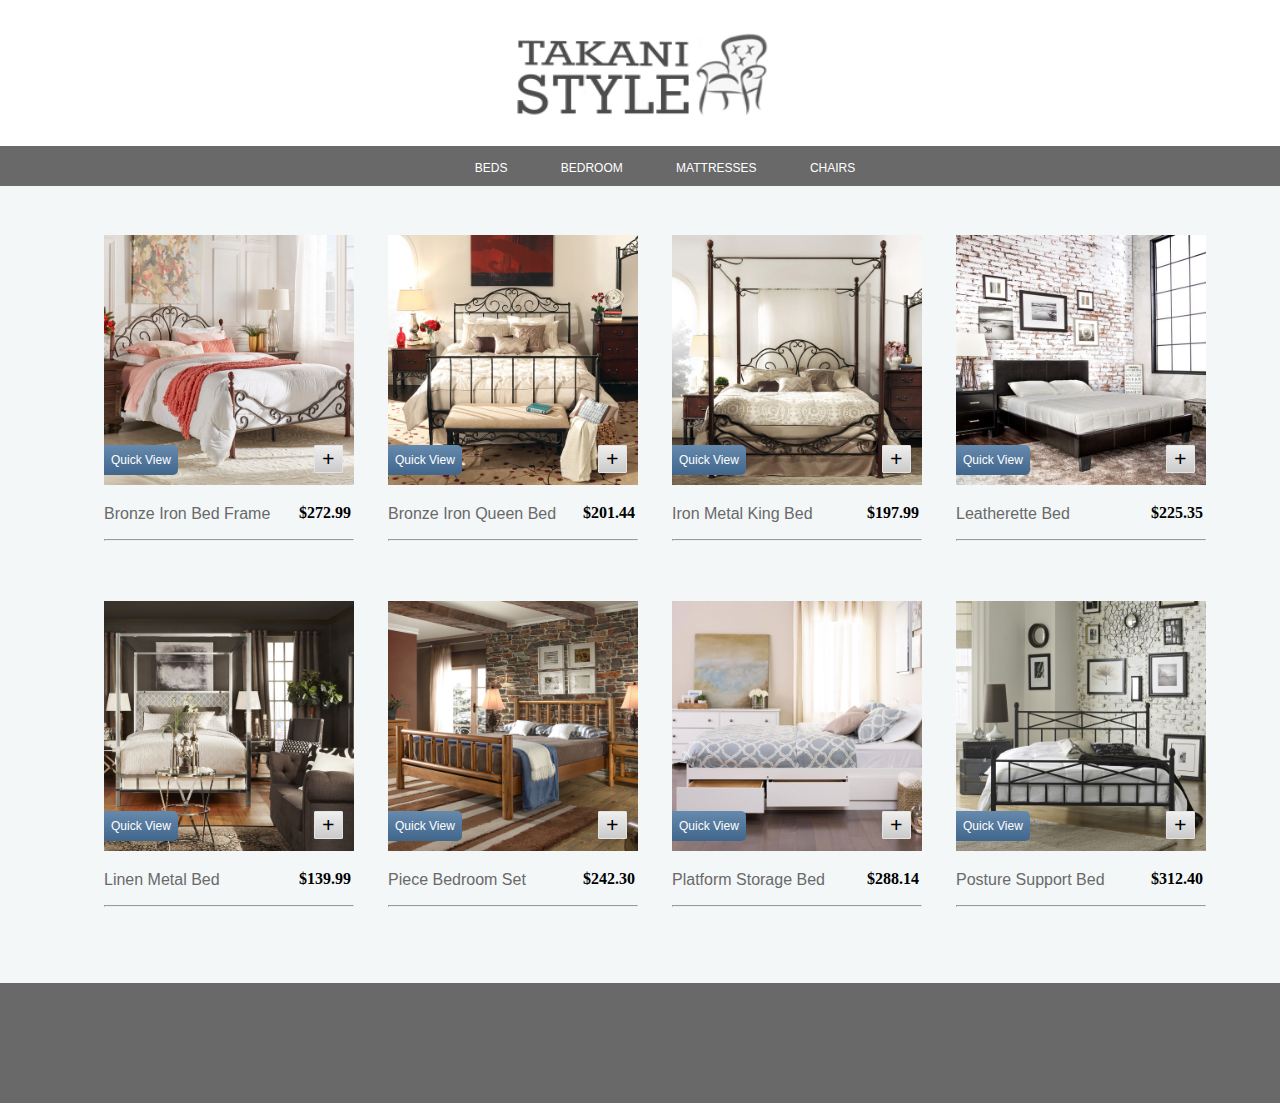
==== furniture/beds.html @ b2371af9 "first commit" ====
<!DOCTYPE html>
<html>
<head>
	<meta http-equiv="Content-Type" content="text/html;charset=utf-8">
	<link rel="stylesheet" type="text/css" href="../style/style.css">
	<link rel="icon" href="../image/favicon/favicon.ico" type="image/gif" sizes="16x16">
	<title>Takani block test</title>
</head>
<body id="bed">
<div class="header">
	<div><a href="../index.html"><img class="logo" src="../image/logo/Takani_Style_1.png"/></a></div>
	<div id="menu">
		<ul class="name_menu">
			<li><a class="link_menu" href="../furniture/beds.html">BEDS</a></li>
			<li><a class="link_menu" href="#">BEDROOM</a></li>
			<li><a class="link_menu" href="#">MATTRESSES</a></li>
			<li><a class="link_menu" href="#">CHAIRS</a></li>
		</ul>
	</div>
</div>
<div class="data_content">
	<div class="qvMod">
		<div class="qv_container">
			<div><button class="buttonClose" type="button" >X</button></div>
			<img class="img_qv" src="../image/beds/Bronze-Iron-Bed-Frame.jpg"/>
		</div>
	</div>
	<div class="block_content">
		<ul id="result_product">
			<li class="product">
				<div class="product_content"><span class="qv_icon">Quick View</span><span
						class="add_button" title="Save for Later">+</span><a href="#"><img
						src="../image/beds/Bronze-Iron-Bed-Frame.jpg"/>

					<p>Bronze Iron Bed Frame</p></a><strong>$272.99</strong>
					<hr>
				</div>
			</li>
			<li class="product">
				<div class="product_content"><span class="qv_icon">Quick View</span><span class="add_button"
						title="Save for Later">+</span><a href="#"><img src="../image/beds/Bronze-Iron-Queen-Bed.jpg"/>

					<p>Bronze Iron Queen Bed</p></a><strong>$201.44</strong>
					<hr>
				</div>
			</li>
			<li class="product">
				<div class="product_content"><span class="qv_icon">Quick View</span><span class="add_button"
						title="Save for Later">+</span><a href="#"><img src="../image/beds/Iron-Metal-King-Bed.jpg"/>

					<p>Iron Metal King Bed</p></a><strong>$197.99</strong>
					<hr>
				</div>
			</li>
			<li class="product">
				<div class="product_content"><span class="qv_icon">Quick View</span><span class="add_button"
						title="Save for Later">+</span><a href="#"><img src="../image/beds/Leatherette-Bed.jpg"/>

					<p>Leatherette Bed</p></a><strong>$225.35</strong>
					<hr>
				</div>
			</li>
			<li class="product">
				<div class="product_content"><span class="qv_icon">Quick View</span><span class="add_button"
						title="Save for Later">+</span><a href="#"><img src="../image/beds/Linen-Metal-Bed.jpg"/>

					<p>Linen Metal Bed</p></a><strong>$139.99</strong>
					<hr>
				</div>
			</li>
			<li class="product">
				<div class="product_content"><span class="qv_icon">Quick View</span><span class="add_button"
						title="Save for Later">+</span><a href="#"><img src="../image/beds/Piece-Bedroom-Set.jpg"/>

					<p>Piece Bedroom Set</p></a><strong>$242.30</strong>
					<hr>
				</div>
			</li>
			<li class="product">
				<div class="product_content"><span class="qv_icon">Quick View</span><span class="add_button"
						title="Save for Later">+</span><a href="#"><img src="../image/beds/Platform-Storage-Bed.jpg"/>

					<p>Platform Storage Bed</p></a><strong>$288.14</strong>
					<hr>
				</div>
			</li>
			<li class="product">
				<div class="product_content"><span class="qv_icon">Quick View</span><span class="add_button"
						title="Save for Later">+</span><a href="#"><img src="../image/beds/Posture-Support-Bed.jpg"/>

					<p>Posture Support Bed</p></a><strong>$312.40</strong>
					<hr>
				</div>
			</li>
		</ul>
			<!-- open elements of scrolls-->
		<div class="add_block">
		<ul id="close_product">
			<li class="product close_product">
				<div class="product_content indent"><span class="qv_icon">Quick View</span><span class="add_button"
					    title="Save for Later">+</span><a href="#"><img src="../image/beds/Seiman-Iron-Bed-Frame.jpg"/>

					<p>Iron Bed Frame</p></a><strong>$368.58</strong>
					<hr>
				</div>
			</li>
			<li class="product">
				<div class="product_content indent"><span class="qv_icon">Quick View</span><span class="add_button"
						title="Save for Later">+</span><a href="#"><img src="../image/beds/Tufted-Metal-Bed.jpg"/>

					<p>Tufted Metal Bed</p></a><strong>$267.14</strong>
					<hr>
				</div>
			</li>
			<li class="product">
				<div class="product_content indent"><span class="qv_icon">Quick View</span><span class="add_button"
						title="Save for Later">+</span><a href="#"><img src="../image/beds/Tufted-Upholstered-Bed.jpg"/>

					<p>Tufted Upholstered Bed</p></a><strong>$307.62</strong>
					<hr>
				</div>
			</li>
			<li class="product ">
				<div class="product_content indent"><span class="qv_icon">Quick View</span><span class="add_button"
						title="Save for Later">+</span><a href="#"><img src="../image/beds/White-Leather-Bed.jpg"/>

					<p>White LeatherBed</p></a><strong>$192.40</strong>
					<hr>
				</div>
			<li class="product close_product">
				<div class="product_content"><span class="qv_icon">Quick View</span><span class="add_button"
						title="Save for Later">+</span><a href="#"><img src="../image/beds/Platform-Bed_1.jpg"/>

					<p>Platform Bed</p></a><strong>$173.58</strong>
					<hr>
				</div>
			</li>
			<li class="product">
				<div class="product_content"><span class="qv_icon">Quick View</span><span class="add_button"
						title="Save for Later">+</span><a href="#"><img src="../image/beds/Victorian-Iron-Metal-Bed_2.jpg"/>

					<p>Victorian Iron Metal Bed</p></a><strong>$209.14</strong>
					<hr>
				</div>
			</li>
			<li class="product">
				<div class="product_content"><span class="qv_icon">Quick View</span><span class="add_button"
						title="Save for Later">+</span><a href="#"><img src="../image/beds/Lines-Iron-Metal-Daybed_3.jpg"/>

					<p>Lines Iron Metal Daybed</p></a><strong>$311.60</strong>
					<hr>
				</div>
			</li>
			<li class="product ">
				<div class="product_content"><span class="qv_icon">Quick View</span><span class="add_button"
						title="Save for Later">+</span><a href="#"><img src="../image/beds/Iron-Metal-Daybed_4.jpg"/>

					<p>Iron Metal Daybed</p></a><strong>$195.48</strong>
					<hr>
				</div>
			</li>
		</ul>
		</div>
	</div>
</div>
<div class="footer"></div>
</body>
<script src="https://code.jquery.com/jquery-1.10.2.js"></script>
<script src="../js/openProduct.js"></script>
<script src="../js/closeOpen.js"></script>
</html>
---- style/style.css ----
﻿body {
	margin: 0;
	padding: 0;
}

p {
	width: 80%;
}

.link_menu {
	text-decoration: none;
	color: #FFFFFF;
}

.link_menu:hover {
	color: #f15a22;
}

#menu {


	height: 40px;
	background: #696969;

}



#textExample {
	position: relative;
}

#someText {
	position: absolute;
	margin: 0 auto;
	display: none;
	margin-left: 10%;
	height: 20%;
}

.header {
	height: 180px;
	background: #FFFFFF;
	margin: 0 auto;
	padding: 0;
	text-align: center;
}

.logo {
	position: relative;
	width: 260px;
	height: 90px;
	top: 30px;
	margin-bottom: 40px;
}

.name_menu {
	padding-left: 0;
	display: block;
	list-style-type: none;
	text-align: center;
	font-family: "BentonSans", Helvetica, Arial, sans-serif;
	font-size: 12px;

}

.name_menu li {
	position: relative;
	display: inline;
	top: 15px;
	margin-left: 50px;


}

.name_menu li:hover {
	color: #f15a22;
}

.image {
	width: 100%;
	height: 100%;
}

.content {
	font-size: 20px;
	text-align: center;
	height: 799px;
	line-height: 1.7;
	background: #F4F7F8;
}

/*beds*/
hr {
	background-color: #696969;
}

#close_product {
	display: none;
}

.add_block li{
	margin-top: -50px;
}

.indent {
	margin-bottom: 65px;
}

.qv_icon {
	position: absolute;
	margin-top: 210px;
	padding: 8px 7px 8px;
	font-style: normal;
	font-family: "Helvetica Neue Light", "HelveticaNeue-Light", "Helvetica Neue", Calibri, Helvetica, Arial, sans-serif;
	font-size: 12px;
	background: linear-gradient(to bottom, #668aae 0, #41668b 100%);
	color: #FFFFFF;
	border-bottom-right-radius: 5px;
	border-top-right-radius: 5px;
}

.qv_icon:hover {
	opacity: 0.8;
	cursor: pointer;
}

.product strong {
	position: absolute;
	margin-left: 70px;
	margin-top: -35px;
	font-weight: bold;
}

#bed {
	background: #F4F7F8;
}

.add_button {
	position: absolute;
	margin-top: 210px;
	margin-left: 210px;
	font-size: 22px;
	font-weight: 600;
	background: linear-gradient(to bottom, #efefef 0, #cacaca 100%);
	border: 1px solid #E3E3E3;
	border-radius: 1px;
	padding: 0 7px 0;
	cursor: pointer;
}

.add_button:hover {
	background: linear-gradient(to bottom, #efefef 0, #E8E5E5 100%);
}

.data_content {
	background: #F4F7F8;
	text-align: center;
}

.block_content {
	margin: 0 auto;
	background: #F4F7F8;
	width: 1300px;

}

.product_content a {
	text-decoration: none;
	text-align: left;
	font-family: "BentonSans", Helvetica, Arial, sans-serif;
	color: #696969;
}

.product_content a:hover {
	color: #f15a22;
}

#result_product, #close_product {
	margin-top: 55px;
	padding-right: 60px;
}

#result_product li, #close_product li {
	list-style-type: none;
	margin-left: 30px;
	margin-bottom: 52px;

}

.product {
	position: relative;
	display: inline-block;
}

.product img {
	width: 250px;
	height: 250px;
}

.block, .block_1, .block_2 {
	width: 20%;
	height: 40%;
	position: relative;
	margin: 0 auto;
	margin-top: 12%;
	margin-left: 1%;
	display: inline-block;
	background-color: #f15a22;
}

.block img:hover, .block_1 img:hover, .block_2 img:hover {
	position: relative;
	opacity: 0.2;
}

.details, .details_1, .details_2 {
	position: absolute;
	left: 35px;
	display: none;
	color: white;
}

/*qv Mod*/
button {
	margin-top: 15px;
	margin-left: 95%;
}

.qvMod {
	z-index: 8888;
	display: none;
	margin: auto;
	position: absolute;
	width: 1000px;
	height: 680px;
	background: #FFFFFF;
	top: 40px;
	left: 0;
	bottom: 0;
	right: 0;
	text-align: left;
}

.img_qv {
	width: 500px;
	height: 500px;
	margin-left: 20px;
	display: none;
	position: relative;
	bottom: 15px;
}

.footer {
	margin: 0 auto;
	padding: 0;
	height: 120px;
	background: #696969;
}
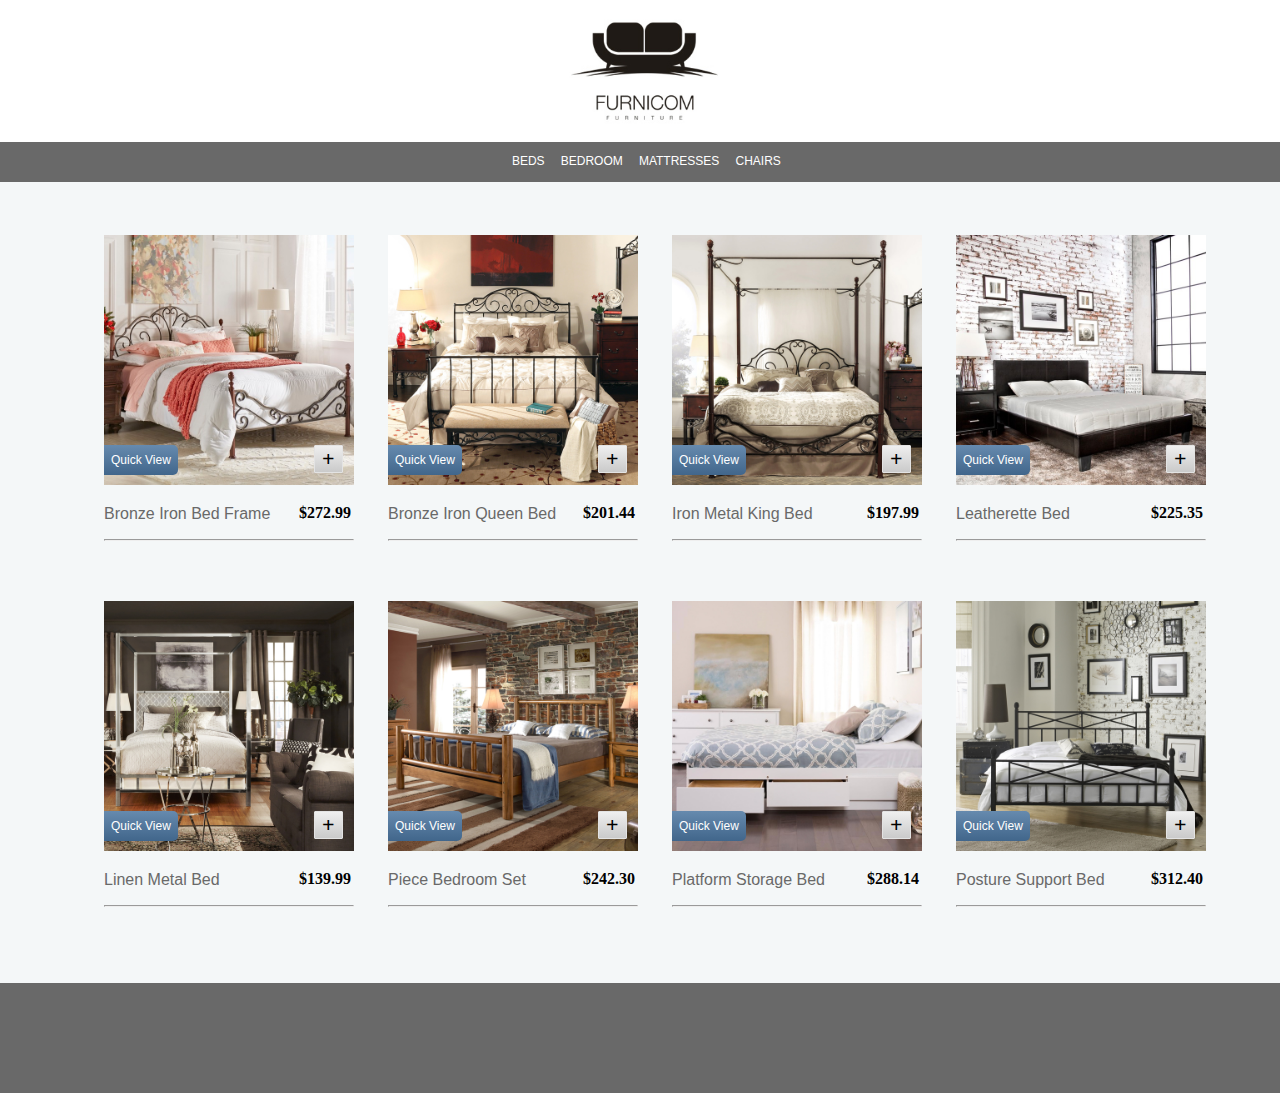
==== commit d297122c: "new blocks and logos" ====
--- a/furniture/beds.html
+++ b/furniture/beds.html
@@ -2,22 +2,26 @@
 <html>
 <head>
 	<meta http-equiv="Content-Type" content="text/html;charset=utf-8">
+	<meta name="viewport" content="width=device-width, initial-scale=1.0">
 	<link rel="stylesheet" type="text/css" href="../style/style.css">
 	<link rel="icon" href="../image/favicon/favicon.ico" type="image/gif" sizes="16x16">
+	<link rel="stylesheet" href="../style/mobile.css"/>
 	<title>Takani block test</title>
 </head>
 <body id="bed">
+
 <div class="header">
-	<div><a href="../index.html"><img class="logo" src="../image/logo/Takani_Style_1.png"/></a></div>
+	<a class="logo" href="../index.html"></a>
 	<div id="menu">
-		<ul class="name_menu">
-			<li><a class="link_menu" href="../furniture/beds.html">BEDS</a></li>
-			<li><a class="link_menu" href="#">BEDROOM</a></li>
-			<li><a class="link_menu" href="#">MATTRESSES</a></li>
-			<li><a class="link_menu" href="#">CHAIRS</a></li>
+		<ul class="name-menu">
+			<li><a class="link-menu" href="../furniture/beds.html">BEDS</a></li>
+			<li><a class="link-menu" href="#">BEDROOM</a></li>
+			<li><a class="link-menu" href="#">MATTRESSES</a></li>
+			<li><a class="link-menu" href="#">CHAIRS</a></li>
 		</ul>
 	</div>
 </div>
+
 <div class="data_content">
 	<div class="qvMod">
 		<div class="qv_container">
@@ -167,5 +171,4 @@
 </body>
 <script src="https://code.jquery.com/jquery-1.10.2.js"></script>
 <script src="../js/openProduct.js"></script>
-<script src="../js/closeOpen.js"></script>
 </html>--- a/style/style.css
+++ b/style/style.css
@@ -3,91 +3,142 @@
 	padding: 0;
 }
 
-p {
-	width: 80%;
-}
-
-.link_menu {
-	text-decoration: none;
-	color: #FFFFFF;
-}
-
-.link_menu:hover {
-	color: #f15a22;
-}
-
-#menu {
-
-
-	height: 40px;
-	background: #696969;
-
-}
-
-
-
-#textExample {
-	position: relative;
-}
-
-#someText {
-	position: absolute;
-	margin: 0 auto;
-	display: none;
-	margin-left: 10%;
-	height: 20%;
-}
-
 .header {
 	height: 180px;
 	background: #FFFFFF;
-	margin: 0 auto;
+	margin: 0;
 	padding: 0;
 	text-align: center;
 }
 
 .logo {
-	position: relative;
-	width: 260px;
-	height: 90px;
-	top: 30px;
-	margin-bottom: 40px;
-}
-
-.name_menu {
+	display: block;
+	background-image: url("../image/logo/furniture-company-logo-fmwjwqbw.jpg");
+	background-repeat: repeat;
+	background-size: cover;
+	background-position: center;
+	margin: 0 auto;
+	width: 100%;
+	max-width: 360px;
+	height: 120px;
+	top: 5px;
+	padding-bottom: 10px;
+	position: relative;
+}
+
+/*menu*/
+#menu {
+	height: 40px;
+	background: #696969;
+}
+
+.link-menu {
+	width: 100%;
+	text-decoration: none;
+	color: #FFFFFF;
+}
+
+.link-menu:hover {
+	color: #f15a22;
+}
+
+.name-menu {
 	padding-left: 0;
 	display: block;
 	list-style-type: none;
 	text-align: center;
 	font-family: "BentonSans", Helvetica, Arial, sans-serif;
 	font-size: 12px;
-
-}
-
-.name_menu li {
+}
+
+.name-menu li {
 	position: relative;
 	display: inline;
-	top: 15px;
-	margin-left: 50px;
-
-
-}
-
-.name_menu li:hover {
+	top: 12px;
+	padding-left: 1%;
+}
+
+.name-menu li:hover {
 	color: #f15a22;
 }
 
-.image {
-	width: 100%;
+/*block content*/
+.block-content {
 	height: 100%;
+	margin: auto;
+	width: 100%;
 }
 
 .content {
+	background: lightgray;
 	font-size: 20px;
-	text-align: center;
-	height: 799px;
+	height: 100%;
 	line-height: 1.7;
-	background: #F4F7F8;
+	min-height: 809px;
+	margin: auto;
+	top: 0;
+	right: 0;
+	bottom: 0;
+	left: 0;
+	text-align: center;
+	width: 100%;
+}
+
+.block,
+.block-1,
+.block-2 {
+	background-position: center;
+	background-size: cover;
+	display: inline-block;
+	margin: 0 auto;
+	margin-top: 10%;
+	margin-bottom: 5%;
+	max-width: 550px;
+	height: 400px;
+	width: 100%;
+}
+
+.block {
+	background-image: url("../image/img.jpg/30zPu37v0b8.jpg");
+}
+
+.block-1 {
+	background-image: url("../image/img.jpg/tNFrakiiLRM.jpg");
+}
+
+.block-2 {
+	background-image: url("../image/img.jpg/E_wKMHrY8jM.jpg");
+}
+
+.block-color,
+.block-color-1,
+.block-color-2 {
+	color: white;
+	font-size: 12px;
+	font-family: "BentonSans", Helvetica, Arial, sans-serif;
+	opacity: 0;
+	background: #f15a22;
+	height: 400px;
+	max-width: 550px;
+	width: 100%;
+}
+
+.block-color:hover,
+.block-color-1:hover,
+.block-color-2:hover {
+	opacity: 0.8;
+}
+
+.block-color:after {
+	content: "test-1";
+}
+
+.block-color-1:after {
+	content: "test-2";
+}
+
+.block-color-2:after {
+	content: "test-3";
 }
 
 /*beds*/
@@ -99,7 +150,7 @@
 	display: none;
 }
 
-.add_block li{
+.add_block li {
 	margin-top: -50px;
 }
 
@@ -162,7 +213,6 @@
 	margin: 0 auto;
 	background: #F4F7F8;
 	width: 1300px;
-
 }
 
 .product_content a {
@@ -185,7 +235,6 @@
 	list-style-type: none;
 	margin-left: 30px;
 	margin-bottom: 52px;
-
 }
 
 .product {
@@ -196,22 +245,6 @@
 .product img {
 	width: 250px;
 	height: 250px;
-}
-
-.block, .block_1, .block_2 {
-	width: 20%;
-	height: 40%;
-	position: relative;
-	margin: 0 auto;
-	margin-top: 12%;
-	margin-left: 1%;
-	display: inline-block;
-	background-color: #f15a22;
-}
-
-.block img:hover, .block_1 img:hover, .block_2 img:hover {
-	position: relative;
-	opacity: 0.2;
 }
 
 .details, .details_1, .details_2 {
@@ -252,12 +285,14 @@
 }
 
 .footer {
-	margin: 0 auto;
-	padding: 0;
-	height: 120px;
+	width: 100%;
+	margin: 0 auto;
+	height: 110px;
 	background: #696969;
 }
 
 
 
 
+
+
--- a/style/mobile.css
+++ b/style/mobile.css
@@ -0,0 +1,3 @@
+@media (max-width: 900px) {
+	
+}